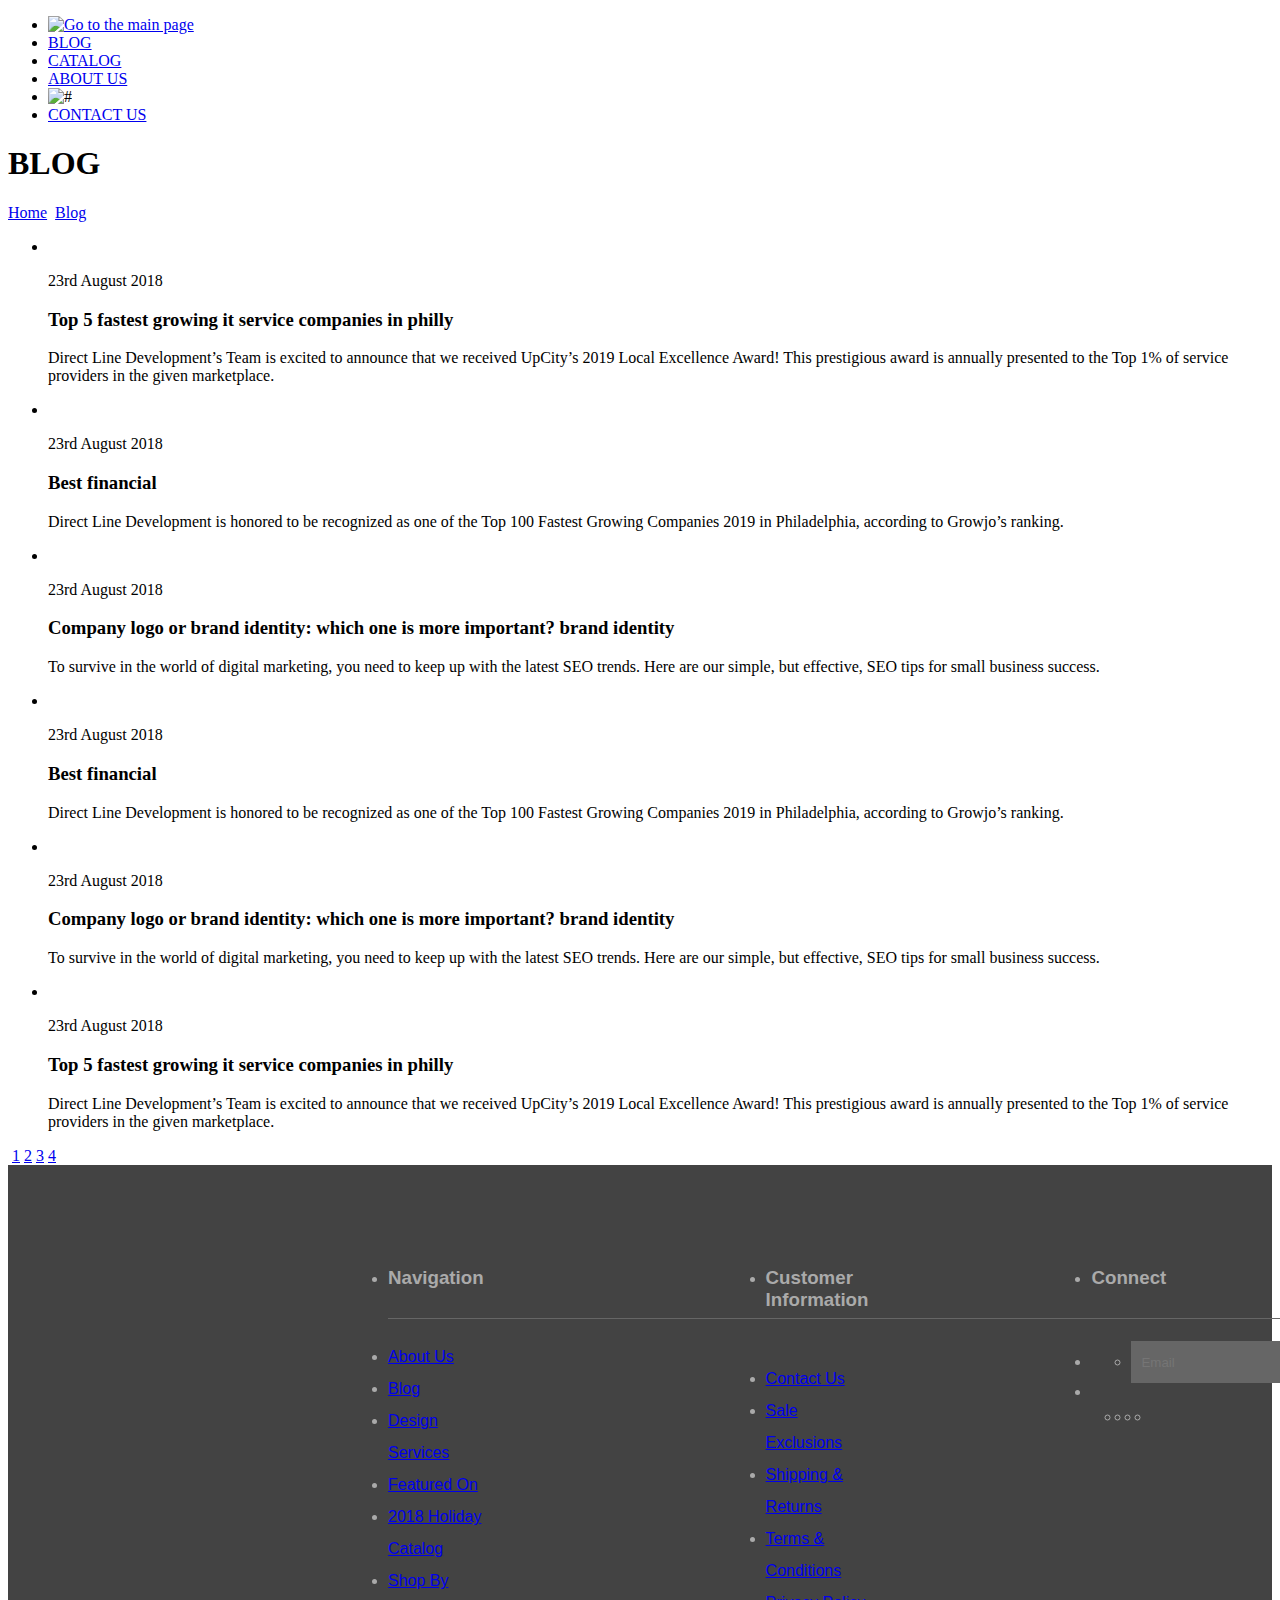
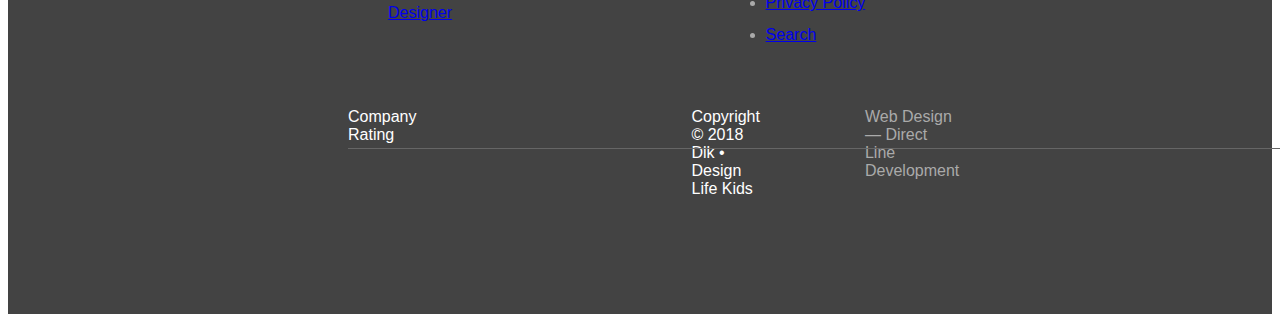
==== pages/blog.html @ 572170c0 "1 модуль" ====
<!DOCTYPE html>
<html lang="en">
<head>
    <link rel="preconnect" href="https://fonts.googleapis.com">
    <link rel="preconnect" href="https://fonts.gstatic.com" crossorigin>
    <link href="https://fonts.googleapis.com/css2?family=Bona+Nova:ital@1&display=swap" rel="stylesheet">
    <link rel="preconnect" href="https://fonts.googleapis.com">
    <link rel="preconnect" href="https://fonts.gstatic.com" crossorigin>
    <link href="https://fonts.googleapis.com/css2?family=Montserrat:wght@700&display=swap" rel="stylesheet">
    <link rel="stylesheet" href="/css/blog.min.css">
    <link rel="stylesheet" href="/css/style.min.css">
    <link rel="stylesheet" href="/css/normalize.css">
    <link rel="stylesheet" href="/css/footer.min.css">
    <meta charset="UTF-8">
    <meta http-equiv="X-UA-Compatible" content="IE=edge">
    <meta name="viewport" content="width=h, initial-scale=1.0">
    <title>Blog</title>
</head>
<body>
    <header class="container">
        <ul class="technical_references">
                <li><a href="/pages/index.html"><img src="/static/DLK.svg" alt="Go to the main page"></a></li>
                <li><a href="blog.html" class="technical_references blog technical_element">BLOG</a></li>
                <li><a href="catalog.html" class="technical_references catalog_header technical_element">CATALOG</a></li>
                <li><a href="#" class="technical_references about_us technical_element">ABOUT US</a></li>
                <li><img src="/static/loupe.jpg" alt="#" class="loupe"></li>
                <li><a href="/pages/contact-us.html" class="technical_references contact technical_element">CONTACT US</a></li>
        </ul>
        </header>

<main class="container">
    <section>
    <h1 class="blog_head">BLOG</h1>
    <a href="index.html" class="category_pages left">Home</a>
    <img src="/static/button3.svg" alt="">
    <a href="#" class="category_pages right">Blog</a>
    <ul class="blog_1">
        <li class="top_5">
            <img src="/static/lego.png" alt="">
            <p class="company_logo date">23rd August 2018</p>
            <h3 class="company_logo head">Top 5 fastest growing it service companies in philly</h3>
            <p class="company_logo text">Direct Line Development’s Team is excited to announce that we received UpCity’s 2019 Local Excellence Award! This prestigious award is annually presented to the Top 1% of service providers in the given marketplace.</p>
        </li>
        <li class="best_financial">
            <img src="/static/panda.png" alt="">
            <p class="company_logo date">23rd August 2018</p>
            <h3 class="company_logo head">Best financial</h3>
            <p class="company_logo text">Direct Line Development is honored to be recognized as one of the Top 100 Fastest Growing Companies 2019 in Philadelphia, according to Growjo’s ranking.</p>
        </li>
        <li class="company_logo">
            <img src="/static/set_of_toys.png" alt="">
            <p class="company_logo date">23rd August 2018</p>
            <h3 class="company_logo head">Company logo or brand identity: which one is more important? brand identity</h3>
            <p class="company_logo text">To survive in the world of digital marketing, you need to keep up with the latest SEO trends. Here are our simple, but effective, SEO tips for small business success.</p>
        </li>
        <li class="best_financial">
            <img src="/static/toy3.png" alt="">
            <p class="company_logo date">23rd August 2018</p>
            <h3 class="company_logo head">Best financial</h3>
            <p class="company_logo text">Direct Line Development is honored to be recognized as one of the Top 100 Fastest Growing Companies 2019 in Philadelphia, according to Growjo’s ranking.</p>
        </li>
        <li class="company_logo">
            <img src="/static/toy4.png" alt="">
            <p class="company_logo date">23rd August 2018</p>
            <h3 class="company_logo head">Company logo or brand identity: which one is more important? brand identity</h3>
            <p class="company_logo text">To survive in the world of digital marketing, you need to keep up with the latest SEO trends. Here are our simple, but effective, SEO tips for small business success.</p>
        </li>
        <li class="top_5">
            <img src="/static/playing_dice.png" alt="">
            <p class="company_logo date">23rd August 2018</p>
            <h3 class="company_logo head">Top 5 fastest growing it service companies in philly</h3>
            <p class="company_logo text">Direct Line Development’s Team is excited to announce that we received UpCity’s 2019 Local Excellence Award! This prestigious award is annually presented to the Top 1% of service providers in the given marketplace.</p>
        </li>
    </ul>
    </section>
    <div class="blog_footer">
    <img src="/static/vector_left.svg" alt="" class="blog_button_vector_1">
    <a href="#" class="blog_button_alt">1</a>
    <a href="#" class="blog_button">2</a>
    <a href="#" class="blog_button">3</a>
    <a href="#" class="blog_button">4</a>
    <img src="/static/vector_right.svg" alt="" class="blog_button_vector_2">
    </div>
</main>

<footer class="container_footer">
    <section class="footer_main">
        <div class="footer_flex">
                <ul class="navigation">
                <li>
                    <h3 class="footer_element_heading">Navigation</h3>
                </li>
                <li>
                    <a href="#" class="footer_link_element">About Us</a>
                </li>
                <li>
                    <a href="/pages/blog.html" class="footer_link_element">Blog</a>
                </li>
                <li>
                    <a href="#" class="footer_link_element">Design Services</a>
                </li>
                <li>
                    <a href="#" class="footer_link_element">Featured On</a>
                </li>
                <li>
                    <a href="#" class="footer_link_element">2018 Holiday Catalog</a>
                </li>
                <li>
                    <a href="#" class="footer_link_element">Shop By Designer</a>
                </li>
            </ul>

            <ul class="information">
                <li>
                    <h3 class="footer_element_heading">Customer Information</h3>
                </li>
                <li>
                    <a href="/pages/contact-us.html" class="footer_link_element">Contact Us</a>
                </li>
                <li>
                    <a href="#" class="footer_link_element">Sale Exclusions</a>
                </li>
                <li>
                    <a href="#" class="footer_link_element">Shipping & Returns</a>
                </li>
                <li>
                    <a href="#" class="footer_link_element">Terms & Conditions</a>
                </li>
                <li>
                    <a href="#" class="footer_link_element">Privacy Policy</a>
                </li>
                <li>
                    <a href="#" class="footer_link_element">Search</a>
                </li>
            </ul>
            
            <ul class="connect">
                <li>
                    <h3 class="footer_element_heading">Connect</h3>
                </li>
                <li>
                    <ul class="email_list">
                        <li>
                            <input type="Email" class="footer_email" id="email" placeholder="Email"></li>
                        <li>
                            <button class="email_button">JOIN</button>
                        </li>
                    </ul>
                </li>
                <li>
                    <ul class="forums_list">
                        <li>
                            <a href="#" class="forums_element"><img src="/static/Facebook.png" alt=""></a>
                        </li>
                        <li>
                            <a href="#" class="forums_element"><img src="/static/Twitter.png" alt=""></a>
                        </li>
                        <li>
                            <a href="#" class="forums_element"><img src="/static/Pinterest.png" alt=""></a>
                        </li>
                        <li>
                            <a href="#" class="forums_element"><img src="/static/Instagram.png" alt=""></a>
                        </li>
                    </ul>
                </li>
            </ul>
        </div>
    
            <div class="footer_bottom">
                <div class="main_rating">
                    <p class="rating_text">Company Rating</p>
                        <div class="rating_main">
                            <input type="radio" 
                            value="1" 
                            class="rating_element"
                            name="star_rating"
                            aria-label="terribly">

                            <input type="radio" 
                            value="2" 
                            class="rating_element"
                            name="star_rating"
                            aria-label="badly">

                            <input type="radio" 
                            value="3" 
                            class="rating_element"
                            name="star_rating"
                            aria-label="fine">

                            <input type="radio" 
                            value="4" 
                            class="rating_element"
                            name="star_rating"
                            aria-label="well">

                            <input type="radio" 
                            value="5" 
                            class="rating_element"
                            name="star_rating"
                            aria-label="excellent">
                        </div>
                </div>
    
                    <p class="copyright_alt">Copyright © 2018 Dlk • Design Life Kids</p>
    
                    <p class="direct_line">Web Design — Direct Line Development</p>
            </div>  
        </section>     
    </footer>

</body>
</html>
---- css/footer.min.css ----
.footer_element_heading::after{content:'';display:block;position:absolute;width:380px;height:1px;background-color:#666;top:85px}footer{padding-top:68px}.footer_element_heading{margin-bottom:52px;justify-content:space-between;font-family:'Open Sans',sans-serif}.footer_main::after{content:'';display:block;position:absolute;width:1180px;height:1px;background-color:#666;bottom:165px}.footer_email:hover{border-color:#C29974}.footer_main{position:relative}.footer_link_element{line-height:32px}.container_footer{background:#434343;color:#AAA;font-family:'Open Sans',sans-serif;padding-left:340px;padding-right:340px}.rating{margin-right:255px;color:#fff}.rating_alt{margin-right:245px;color:#fff}.main_rating{display:flex}.rating_text{margin-right:25px;color:#fff}.rating_main{margin-right:180px;top:20px;width:70px;position:relative;background-repeat:repeat-x;background-image:url(/static/Star_none.svg);height:16px}.rating_element{position:absolute;top:0;left:0;height:16px;appearance:none;font-size:inherit;background-repeat:repeat-x}.rating_element:hover{background-image:url(/static/Star_focuc.svg)}.rating_element:checked{background-image:url(/static/Star_active.svg)}.rating_element:hover + .rating_text{color:#C29974}.rating_element:nth-of-type(1){width:14px;z-index:5}.rating_element:nth-of-type(2){z-index:4;width:28px}.rating_element:nth-of-type(3){z-index:3;width:42px}.rating_element:nth-of-type(4){z-index:2;width:56px}.rating_element:nth-of-type(5){z-index:1;width:70px}.footer_email{position:relative;width:290px;height:40px;background:#666;border:#666;z-index:1;padding-left:10px;border:1px}.email_button{background:#000;color:#fff;min-height:42px;min-width:81px}.email_list{display:flex}.forums_element{padding-left:10px}.forums_list{display:flex;position:relative;top:25px;right:10px}.forums_element:hover{opacity:.6}.forums_element:active,.forums_element:focus{opacity:.4}.forums_footer{display:flex}.footer_bottom{position:relative;display:flex;padding-bottom:100px;padding-top:25px}.footer_img{position:absolute;bottom:118px;left:150px}.copyright{color:#fff;margin-right:140px}.copyright_alt{color:#fff;margin-right:105px}.footer_text{color:#fff}.footer_flex{display:flex}.footer_link_element:hover{opacity:.6}.footer_link_element:active,.footer_link_element:focus{opacity:.4}.navigation{margin-right:242px}.information{margin-right:183px}
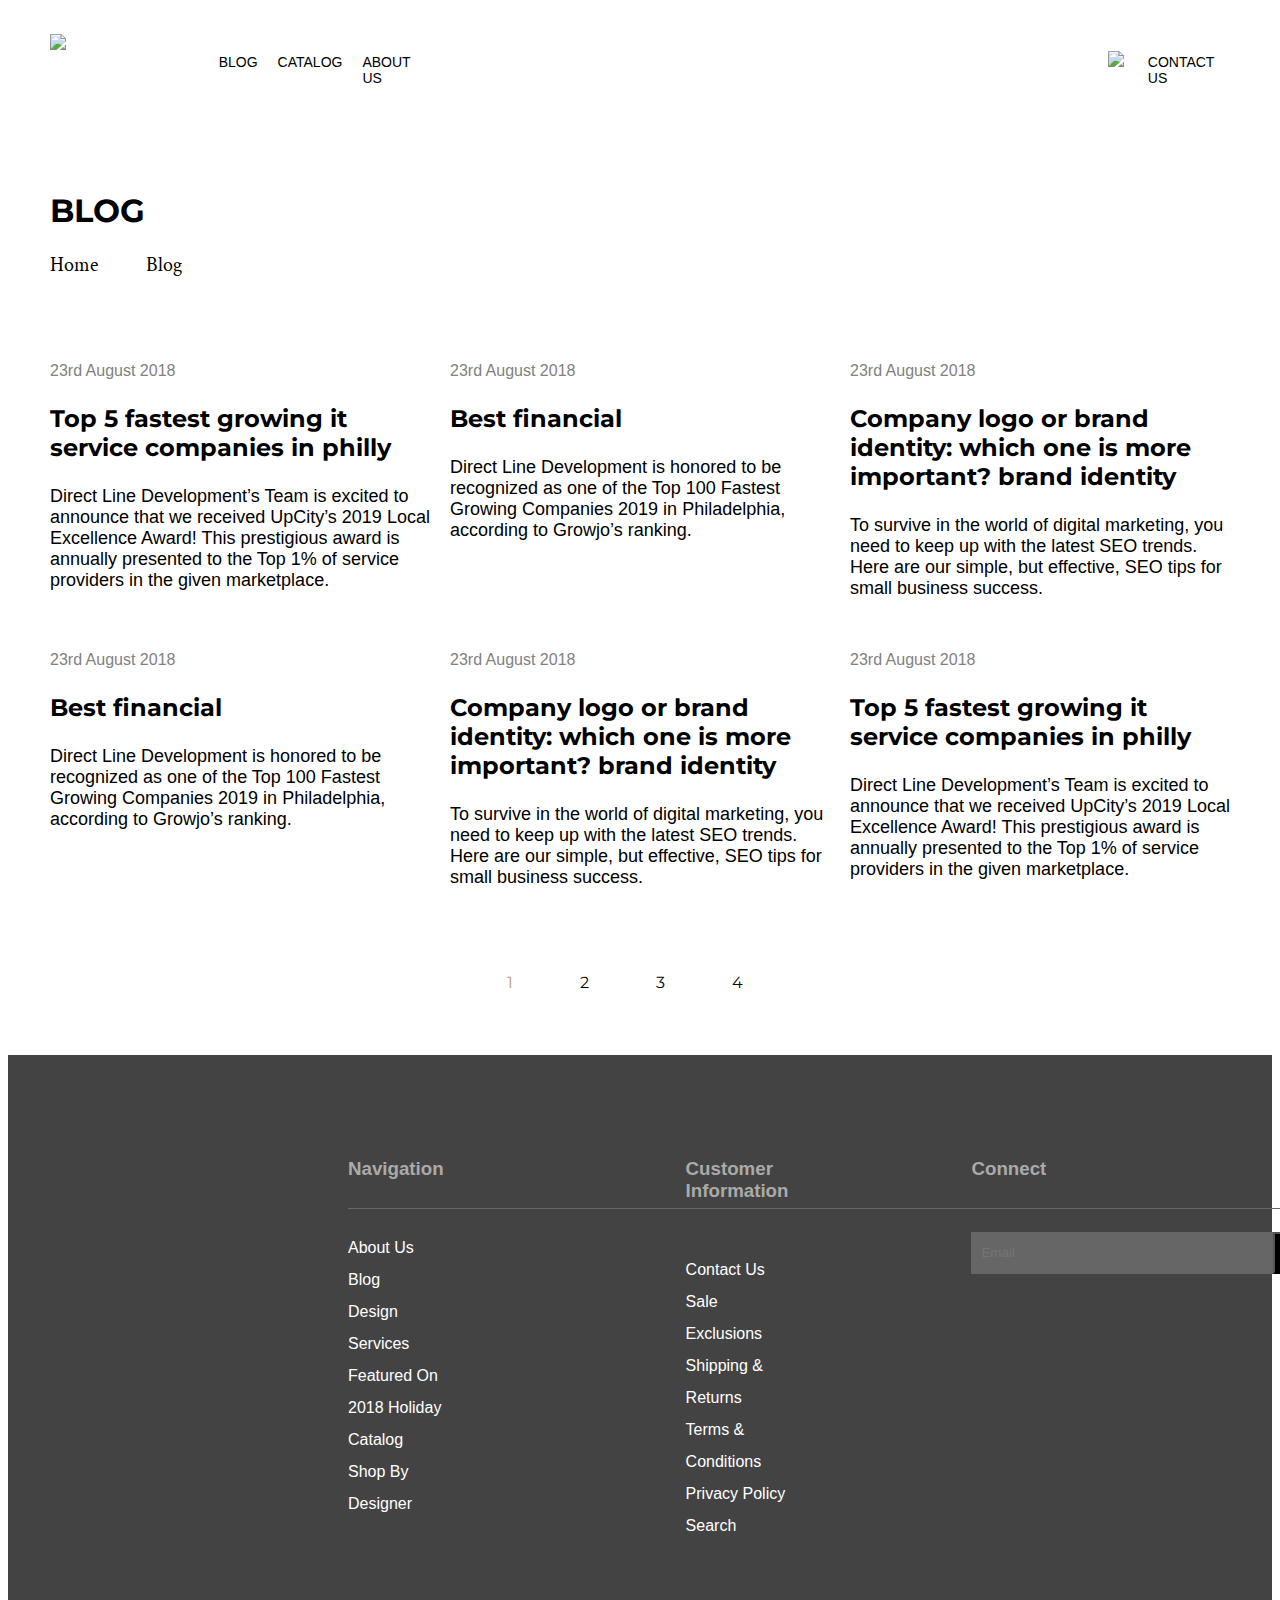
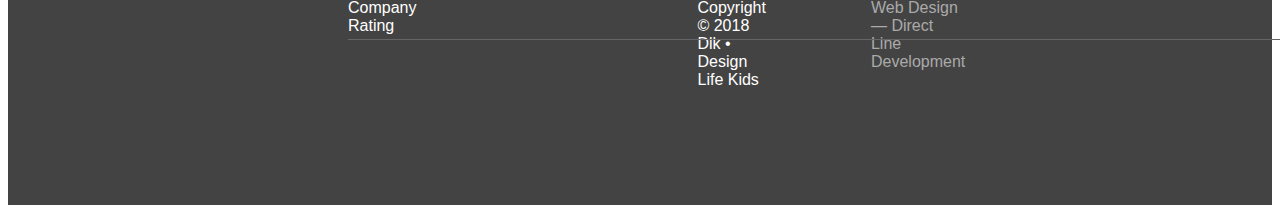
==== commit 658a5bcf: "1 модуль" ====
--- a/pages/blog.html
+++ b/pages/blog.html
@@ -3,14 +3,13 @@
 <head>
     <link rel="preconnect" href="https://fonts.googleapis.com">
     <link rel="preconnect" href="https://fonts.gstatic.com" crossorigin>
-    <link href="https://fonts.googleapis.com/css2?family=Bona+Nova:ital@1&display=swap" rel="stylesheet">
+    <link href="https://fonts.googleapis.com/css2?family=Montserrat:wght@700&display=swap" rel="stylesheet">
     <link rel="preconnect" href="https://fonts.googleapis.com">
     <link rel="preconnect" href="https://fonts.gstatic.com" crossorigin>
-    <link href="https://fonts.googleapis.com/css2?family=Montserrat:wght@700&display=swap" rel="stylesheet">
+    <link href="https://fonts.googleapis.com/css2?family=Crimson+Text:ital@1&family=Montserrat:wght@600&display=swap" rel="stylesheet">
     <link rel="stylesheet" href="/css/blog.min.css">
     <link rel="stylesheet" href="/css/style.min.css">
     <link rel="stylesheet" href="/css/normalize.css">
-    <link rel="stylesheet" href="/css/footer.min.css">
     <meta charset="UTF-8">
     <meta http-equiv="X-UA-Compatible" content="IE=edge">
     <meta name="viewport" content="width=h, initial-scale=1.0">
--- a/css/blog.min.css
+++ b/css/blog.min.css
@@ -0,0 +1 @@
+.blog_button:hover{opacity:.6}.blog_button:active,.blog_button:active{opacity:.4}.blog_1{margin-top:50px;display:flex;padding-inline-start:0;justify-content:space-between;flex-wrap:wrap}.best_financial{width:380px}.category_pages{color:#000;font-family:'Crimson Text',serif;font-size:20px}.blog_head{font-family:'Montserrat',sans-serif}.top_5{width:380px}.left{margin-right:20px}.right{margin-left:20px}.blog{margin-bottom:100px;margin-left:50px;margin-right:20px}.best_financial{width:380px}.company_logo{width:380px}.head{font-size:24px;font-family:'Montserrat',sans-serif}.rating_main{margin-left:6px}.head:active,.head:hover{text-decoration:underline}.text{font-size:18px;font-family:'Open Sans',sans-serif}.date{color:#818181;font-family:'Open Sans',sans-serif}.blog_button{font-family:'Montserrat',sans-serif;color:#000;margin-top:51px}.blog_button_alt{color:#C29974;font-family:'Montserrat',sans-serif;margin-bottom:63px;margin-top:51px}.blog_footer{display:flex;margin:0 auto}.blog_button_vector_1{margin-right:457px}.blog_button_vector_2{margin-left:457px}.blog_button{margin-left:67px}--- a/css/style.min.css
+++ b/css/style.min.css
@@ -0,0 +1 @@
+*{list-style-type:none;text-decoration:none;padding-inline-start:0}.container{max-width:1180px;margin:0 auto}a{color:#fff}.technical_references{display:flex;padding-top:20px;color:#000;font-size:14px}.DLK{width:100px;height:52px}.DLK:focus{opacity:.4}.catalog_header{margin-right:20px}.loupe{max-width:18px;max-height:18px;margin-top:17px;margin-left:680px;margin-right:24px;background:#fff}.contact{font-family:'Open Sans',sans-serif}input[type=tel]:hover,input[type=email]:hover,input[type=text]:hover,input[type=tel]:active,input[type=email]:active,input[type=text]:active{border-color:#C29974}button:hover,button:focus{background:#C29974;border:#C29974}button:active{background:#CFAF91;border-color:#CFAF91}.technical_element{font-family:'Open Sans',sans-serif}.technical_element:hover{opacity:.6}.technical_element:active,.technical_element:focus{opacity:.4}.footer_element_heading::after{content:'';display:block;position:absolute;width:380px;height:1px;background-color:#666;top:85px}footer{padding-top:68px}.footer_element_heading{margin-bottom:52px;justify-content:space-between;font-family:'Open Sans',sans-serif}.footer_main::after{content:'';display:block;position:absolute;width:1180px;height:1px;background-color:#666;bottom:165px}.footer_email:hover{border-color:#C29974}.footer_main{position:relative}.footer_link_element{line-height:32px}.container_footer{background:#434343;color:#AAA;font-family:'Open Sans',sans-serif;padding-left:340px;padding-right:340px}.rating{margin-right:255px;color:#fff}.rating_alt{margin-right:245px;color:#fff}.main_rating{display:flex}.rating_text{margin-right:25px;color:#fff}.rating_main{margin-right:180px;top:20px;width:70px;position:relative;background-repeat:repeat-x;background-image:url(/static/Star_none.svg);height:16px}.rating_element{position:absolute;top:0;left:0;height:16px;appearance:none;font-size:inherit;background-repeat:repeat-x}.rating_element:hover{background-image:url(/static/Star_focuc.svg)}.rating_element:checked{background-image:url(/static/Star_active.svg)}.rating_element:hover + .rating_text{color:#C29974}.rating_element:nth-of-type(1){width:14px;z-index:5}.rating_element:nth-of-type(2){z-index:4;width:28px}.rating_element:nth-of-type(3){z-index:3;width:42px}.rating_element:nth-of-type(4){z-index:2;width:56px}.rating_element:nth-of-type(5){z-index:1;width:70px}.footer_email{position:relative;width:290px;height:40px;background:#666;border:#666;z-index:1;padding-left:10px;border:1px}.email_button{background:#000;color:#fff;min-height:42px;min-width:81px}.email_list{display:flex}.forums_element{padding-left:10px}.forums_list{display:flex;position:relative;top:25px;right:10px}.forums_element:hover{opacity:.6}.forums_element:active,.forums_element:focus{opacity:.4}.forums_footer{display:flex}.footer_bottom{position:relative;display:flex;padding-bottom:100px;padding-top:25px}.footer_img{position:absolute;bottom:118px;left:150px}.copyright{color:#fff;margin-right:140px}.copyright_alt{color:#fff;margin-right:105px}.footer_text{color:#fff}.footer_flex{display:flex}.footer_link_element:hover{opacity:.6}.footer_link_element:active,.footer_link_element:focus{opacity:.4}.navigation{margin-right:242px}.information{margin-right:183px}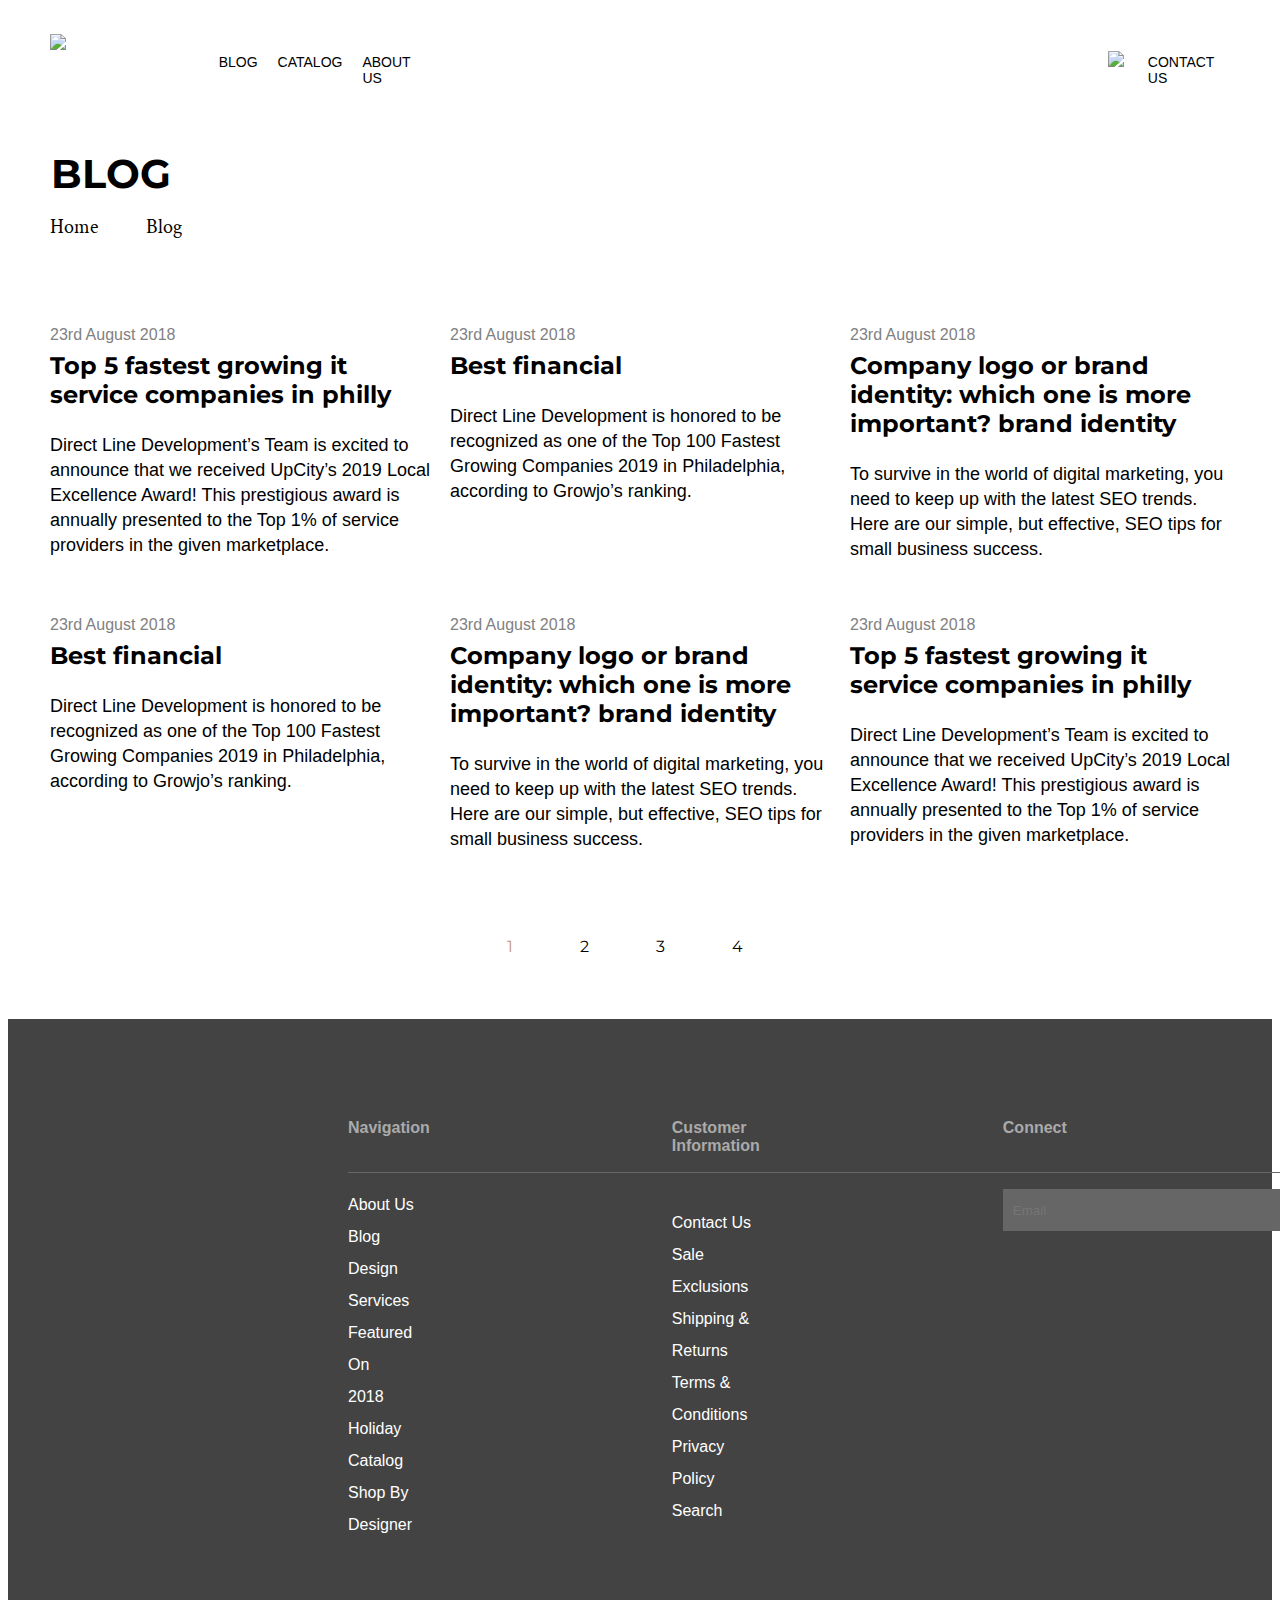
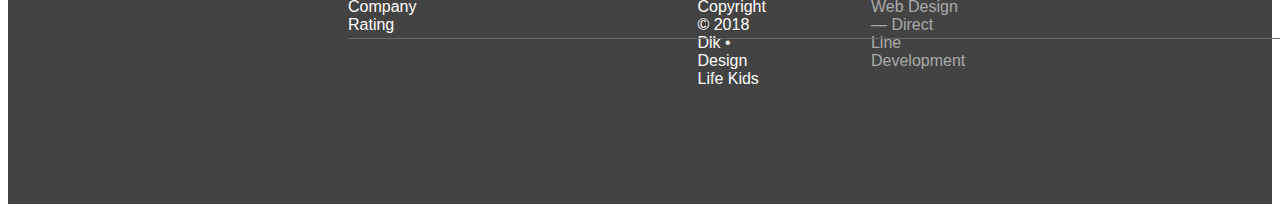
==== commit c0c30b43: "1 модуль" ====
--- a/pages/blog.html
+++ b/pages/blog.html
@@ -7,8 +7,8 @@
     <link rel="preconnect" href="https://fonts.googleapis.com">
     <link rel="preconnect" href="https://fonts.gstatic.com" crossorigin>
     <link href="https://fonts.googleapis.com/css2?family=Crimson+Text:ital@1&family=Montserrat:wght@600&display=swap" rel="stylesheet">
+    <link rel="stylesheet" href="/css/style.min.css">
     <link rel="stylesheet" href="/css/blog.min.css">
-    <link rel="stylesheet" href="/css/style.min.css">
     <link rel="stylesheet" href="/css/normalize.css">
     <meta charset="UTF-8">
     <meta http-equiv="X-UA-Compatible" content="IE=edge">
@@ -16,16 +16,16 @@
     <title>Blog</title>
 </head>
 <body>
-    <header class="container">
-        <ul class="technical_references">
-                <li><a href="/pages/index.html"><img src="/static/DLK.svg" alt="Go to the main page"></a></li>
-                <li><a href="blog.html" class="technical_references blog technical_element">BLOG</a></li>
-                <li><a href="catalog.html" class="technical_references catalog_header technical_element">CATALOG</a></li>
-                <li><a href="#" class="technical_references about_us technical_element">ABOUT US</a></li>
-                <li><img src="/static/loupe.jpg" alt="#" class="loupe"></li>
-                <li><a href="/pages/contact-us.html" class="technical_references contact technical_element">CONTACT US</a></li>
-        </ul>
-        </header>
+<header class="container">
+    <ul class="technical_references">
+            <li><a href="/pages/index.html"><img src="/static/DLK.svg" alt="Go to the main page"></a></li>
+            <li><a href="blog.html" class="technical_references blog technical_element">BLOG</a></li>
+            <li><a href="catalog.html" class="technical_references catalog_header technical_element">CATALOG</a></li>
+            <li><a href="#" class="technical_references about_us technical_element">ABOUT US</a></li>
+            <li><img src="/static/loupe.jpg" alt="#" class="loupe"></li>
+            <li><a href="/pages/contact-us.html" class="technical_references contact technical_element">CONTACT US</a></li>
+    </ul>
+</header>
 
 <main class="container">
     <section>
@@ -35,37 +35,37 @@
     <a href="#" class="category_pages right">Blog</a>
     <ul class="blog_1">
         <li class="top_5">
-            <img src="/static/lego.png" alt="">
+            <img src="/static/lego.png" alt="" class="blog-img-bl">
             <p class="company_logo date">23rd August 2018</p>
             <h3 class="company_logo head">Top 5 fastest growing it service companies in philly</h3>
             <p class="company_logo text">Direct Line Development’s Team is excited to announce that we received UpCity’s 2019 Local Excellence Award! This prestigious award is annually presented to the Top 1% of service providers in the given marketplace.</p>
         </li>
         <li class="best_financial">
-            <img src="/static/panda.png" alt="">
+            <img src="/static/panda.png" alt="" class="blog-img-bl">
             <p class="company_logo date">23rd August 2018</p>
             <h3 class="company_logo head">Best financial</h3>
             <p class="company_logo text">Direct Line Development is honored to be recognized as one of the Top 100 Fastest Growing Companies 2019 in Philadelphia, according to Growjo’s ranking.</p>
         </li>
         <li class="company_logo">
-            <img src="/static/set_of_toys.png" alt="">
+            <img src="/static/set_of_toys.png" alt="" class="blog-img-bl">
             <p class="company_logo date">23rd August 2018</p>
             <h3 class="company_logo head">Company logo or brand identity: which one is more important? brand identity</h3>
             <p class="company_logo text">To survive in the world of digital marketing, you need to keep up with the latest SEO trends. Here are our simple, but effective, SEO tips for small business success.</p>
         </li>
         <li class="best_financial">
-            <img src="/static/toy3.png" alt="">
+            <img src="/static/toy3.png" alt="" class="blog-img-bl">
             <p class="company_logo date">23rd August 2018</p>
             <h3 class="company_logo head">Best financial</h3>
             <p class="company_logo text">Direct Line Development is honored to be recognized as one of the Top 100 Fastest Growing Companies 2019 in Philadelphia, according to Growjo’s ranking.</p>
         </li>
         <li class="company_logo">
-            <img src="/static/toy4.png" alt="">
+            <img src="/static/toy4.png" alt="" class="blog-img-bl">
             <p class="company_logo date">23rd August 2018</p>
             <h3 class="company_logo head">Company logo or brand identity: which one is more important? brand identity</h3>
             <p class="company_logo text">To survive in the world of digital marketing, you need to keep up with the latest SEO trends. Here are our simple, but effective, SEO tips for small business success.</p>
         </li>
         <li class="top_5">
-            <img src="/static/playing_dice.png" alt="">
+            <img src="/static/playing_dice.png" alt="" class="blog-img-bl">
             <p class="company_logo date">23rd August 2018</p>
             <h3 class="company_logo head">Top 5 fastest growing it service companies in philly</h3>
             <p class="company_logo text">Direct Line Development’s Team is excited to announce that we received UpCity’s 2019 Local Excellence Award! This prestigious award is annually presented to the Top 1% of service providers in the given marketplace.</p>
--- a/css/style.min.css
+++ b/css/style.min.css
@@ -1 +1 @@
-*{list-style-type:none;text-decoration:none;padding-inline-start:0}.container{max-width:1180px;margin:0 auto}a{color:#fff}.technical_references{display:flex;padding-top:20px;color:#000;font-size:14px}.DLK{width:100px;height:52px}.DLK:focus{opacity:.4}.catalog_header{margin-right:20px}.loupe{max-width:18px;max-height:18px;margin-top:17px;margin-left:680px;margin-right:24px;background:#fff}.contact{font-family:'Open Sans',sans-serif}input[type=tel]:hover,input[type=email]:hover,input[type=text]:hover,input[type=tel]:active,input[type=email]:active,input[type=text]:active{border-color:#C29974}button:hover,button:focus{background:#C29974;border:#C29974}button:active{background:#CFAF91;border-color:#CFAF91}.technical_element{font-family:'Open Sans',sans-serif}.technical_element:hover{opacity:.6}.technical_element:active,.technical_element:focus{opacity:.4}.footer_element_heading::after{content:'';display:block;position:absolute;width:380px;height:1px;background-color:#666;top:85px}footer{padding-top:68px}.footer_element_heading{margin-bottom:52px;justify-content:space-between;font-family:'Open Sans',sans-serif}.footer_main::after{content:'';display:block;position:absolute;width:1180px;height:1px;background-color:#666;bottom:165px}.footer_email:hover{border-color:#C29974}.footer_main{position:relative}.footer_link_element{line-height:32px}.container_footer{background:#434343;color:#AAA;font-family:'Open Sans',sans-serif;padding-left:340px;padding-right:340px}.rating{margin-right:255px;color:#fff}.rating_alt{margin-right:245px;color:#fff}.main_rating{display:flex}.rating_text{margin-right:25px;color:#fff}.rating_main{margin-right:180px;top:20px;width:70px;position:relative;background-repeat:repeat-x;background-image:url(/static/Star_none.svg);height:16px}.rating_element{position:absolute;top:0;left:0;height:16px;appearance:none;font-size:inherit;background-repeat:repeat-x}.rating_element:hover{background-image:url(/static/Star_focuc.svg)}.rating_element:checked{background-image:url(/static/Star_active.svg)}.rating_element:hover + .rating_text{color:#C29974}.rating_element:nth-of-type(1){width:14px;z-index:5}.rating_element:nth-of-type(2){z-index:4;width:28px}.rating_element:nth-of-type(3){z-index:3;width:42px}.rating_element:nth-of-type(4){z-index:2;width:56px}.rating_element:nth-of-type(5){z-index:1;width:70px}.footer_email{position:relative;width:290px;height:40px;background:#666;border:#666;z-index:1;padding-left:10px;border:1px}.email_button{background:#000;color:#fff;min-height:42px;min-width:81px}.email_list{display:flex}.forums_element{padding-left:10px}.forums_list{display:flex;position:relative;top:25px;right:10px}.forums_element:hover{opacity:.6}.forums_element:active,.forums_element:focus{opacity:.4}.forums_footer{display:flex}.footer_bottom{position:relative;display:flex;padding-bottom:100px;padding-top:25px}.footer_img{position:absolute;bottom:118px;left:150px}.copyright{color:#fff;margin-right:140px}.copyright_alt{color:#fff;margin-right:105px}.footer_text{color:#fff}.footer_flex{display:flex}.footer_link_element:hover{opacity:.6}.footer_link_element:active,.footer_link_element:focus{opacity:.4}.navigation{margin-right:242px}.information{margin-right:183px}+*{list-style-type:none;text-decoration:none;padding-inline-start:0}.container{max-width:1180px;margin:0 auto}a{color:#fff}.technical_references{display:flex;padding-top:20px;color:#000;font-size:14px}.DLK{width:100px;height:52px}.DLK:focus{opacity:.4}.catalog_header{margin-right:20px}.loupe{max-width:18px;max-height:18px;margin-top:17px;margin-left:680px;margin-right:24px;background:#fff}.contact{font-family:'Open Sans',sans-serif}input[type=tel]:hover,input[type=email]:hover,input[type=text]:hover,input[type=tel]:active,input[type=email]:active,input[type=text]:active{border-color:#C29974}button:hover,button:focus{background:#C29974;border:#C29974}button:active{background:#CFAF91;border-color:#CFAF91}.technical_element{font-family:'Open Sans',sans-serif}.technical_element:hover{opacity:.6}.technical_element:active,.technical_element:focus{opacity:.4}.footer_element_heading::after{content:'';display:block;position:absolute;width:380px;height:1px;background-color:#666;top:85px}footer{padding-top:68px}.footer_element_heading{margin-bottom:52px;justify-content:space-between;font-family:'Open Sans',sans-serif;font-size:16px}.footer_main::after{content:'';display:block;position:absolute;width:1180px;height:1px;background-color:#666;bottom:165px}.footer_email:hover{border-color:#C29974}.footer_main{position:relative}.footer_link_element{line-height:32px}.container_footer{background:#434343;color:#AAA;font-family:'Open Sans',sans-serif;padding-left:340px;padding-right:340px}.rating{margin-right:255px;color:#fff}.rating_alt{margin-right:245px;color:#fff}.main_rating{display:flex}.rating_text{margin-right:25px;color:#fff}.rating_main{margin-right:180px;top:20px;width:70px;position:relative;background-repeat:repeat-x;background-image:url(/static/Star_none.svg);height:16px}.rating_element{position:absolute;top:0;left:0;height:16px;appearance:none;font-size:inherit;background-repeat:repeat-x}.rating_element:hover{background-image:url(/static/Star_focuc.svg)}.rating_element:checked{background-image:url(/static/Star_active.svg)}.rating_element:hover + .rating_text{color:#C29974}.rating_element:nth-of-type(1){width:14px;z-index:5}.rating_element:nth-of-type(2){z-index:4;width:28px}.rating_element:nth-of-type(3){z-index:3;width:42px}.rating_element:nth-of-type(4){z-index:2;width:56px}.rating_element:nth-of-type(5){z-index:1;width:70px}.footer_email{position:relative;width:290px;height:40px;background:#666;border:#666;z-index:1;padding-left:10px;border:1px}.email_button{background:#000;color:#fff;min-height:42px;min-width:81px}.email_list{display:flex}.forums_element{padding-left:10px}.forums_list{display:flex;position:relative;top:25px;right:10px}.forums_element:hover{opacity:.6}.forums_element:active,.forums_element:focus{opacity:.4}.forums_footer{display:flex}.footer_bottom{position:relative;display:flex;padding-bottom:100px;padding-top:25px}.footer_img{position:absolute;bottom:118px;left:150px}.copyright{color:#fff;margin-right:140px}.copyright_alt{color:#fff;margin-right:105px}.footer_text{color:#fff}.footer_flex{display:flex}.footer_link_element:hover{opacity:.6}.footer_link_element:active,.footer_link_element:focus{opacity:.4}.navigation{margin-right:242px}.information{margin-right:243px}--- a/css/blog.min.css
+++ b/css/blog.min.css
@@ -1 +1 @@
-.blog_button:hover{opacity:.6}.blog_button:active,.blog_button:active{opacity:.4}.blog_1{margin-top:50px;display:flex;padding-inline-start:0;justify-content:space-between;flex-wrap:wrap}.best_financial{width:380px}.category_pages{color:#000;font-family:'Crimson Text',serif;font-size:20px}.blog_head{font-family:'Montserrat',sans-serif}.top_5{width:380px}.left{margin-right:20px}.right{margin-left:20px}.blog{margin-bottom:100px;margin-left:50px;margin-right:20px}.best_financial{width:380px}.company_logo{width:380px}.head{font-size:24px;font-family:'Montserrat',sans-serif}.rating_main{margin-left:6px}.head:active,.head:hover{text-decoration:underline}.text{font-size:18px;font-family:'Open Sans',sans-serif}.date{color:#818181;font-family:'Open Sans',sans-serif}.blog_button{font-family:'Montserrat',sans-serif;color:#000;margin-top:51px}.blog_button_alt{color:#C29974;font-family:'Montserrat',sans-serif;margin-bottom:63px;margin-top:51px}.blog_footer{display:flex;margin:0 auto}.blog_button_vector_1{margin-right:457px}.blog_button_vector_2{margin-left:457px}.blog_button{margin-left:67px}+.blog_button:hover{opacity:.6}.blog{margin-bottom:0}.blog_button:active,.blog_button:active{opacity:.4}.blog_1{margin-top:50px;display:flex;padding-inline-start:0;justify-content:space-between;flex-wrap:wrap}.best_financial{width:380px}.category_pages{color:#000;font-family:'Crimson Text',serif;font-size:20px}.blog_head{font-family:'Montserrat',sans-serif;font-size:40px;margin-top:-35px;margin-bottom:16px;margin-left:1px}.blog-img-bl{margin-bottom:5px}.top_5{width:380px}.left{margin-right:20px}.right{margin-left:20px}.blog{margin-bottom:100px;margin-left:50px;margin-right:20px}.best_financial{width:380px}.company_logo{width:380px}.head{margin-top:5px;font-size:24px;font-family:'Montserrat',sans-serif}.rating_main{margin-left:6px}.head:active,.head:hover{text-decoration:underline}.text{font-size:18px;font-family:'Open Sans',sans-serif;line-height:25px}.date{color:#818181;font-family:'Open Sans',sans-serif;font-size:16px;line-height:22px;margin-bottom:0}.blog_button{font-family:'Montserrat',sans-serif;color:#000;margin-top:51px}.blog_button_alt{color:#C29974;font-family:'Montserrat',sans-serif;margin-bottom:63px;margin-top:51px}.blog_footer{display:flex;margin:0 auto}.blog_button_vector_1{margin-right:457px}.blog_button_vector_2{margin-left:457px}.blog_button{margin-left:67px}